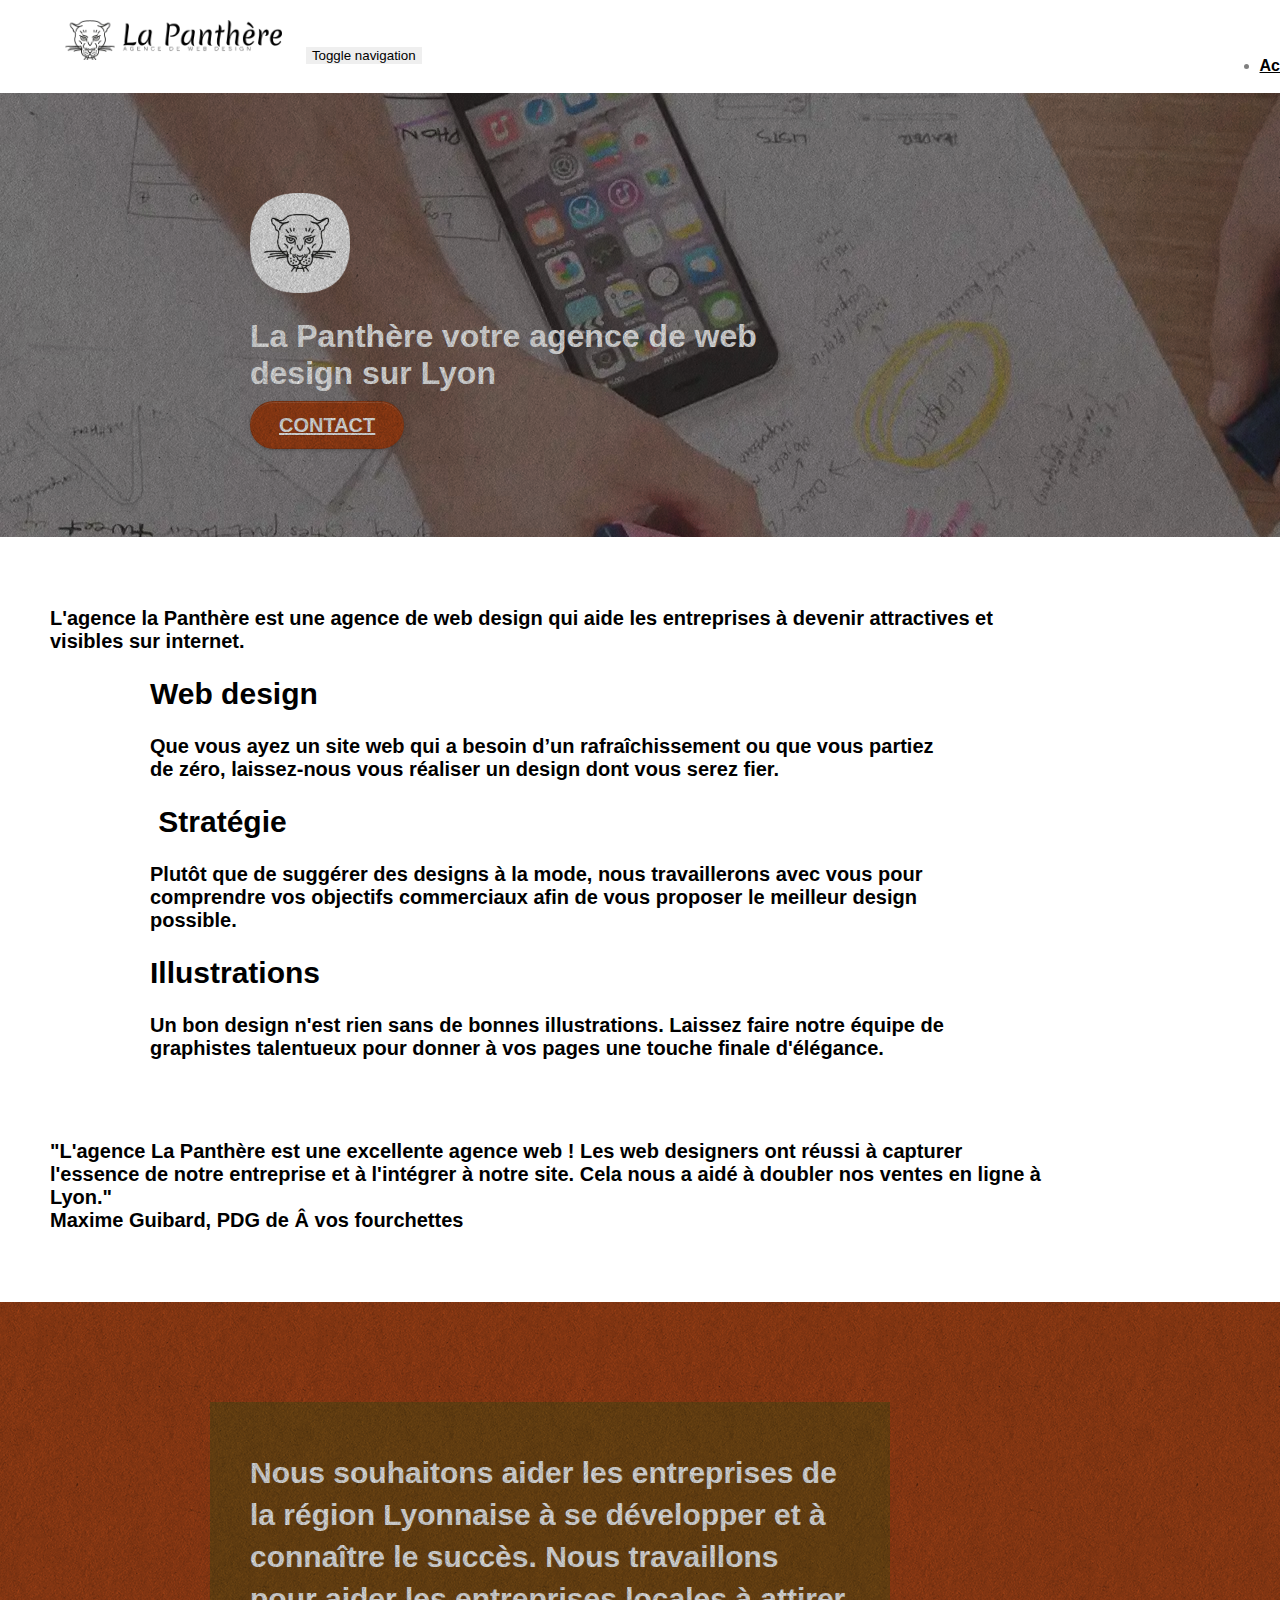
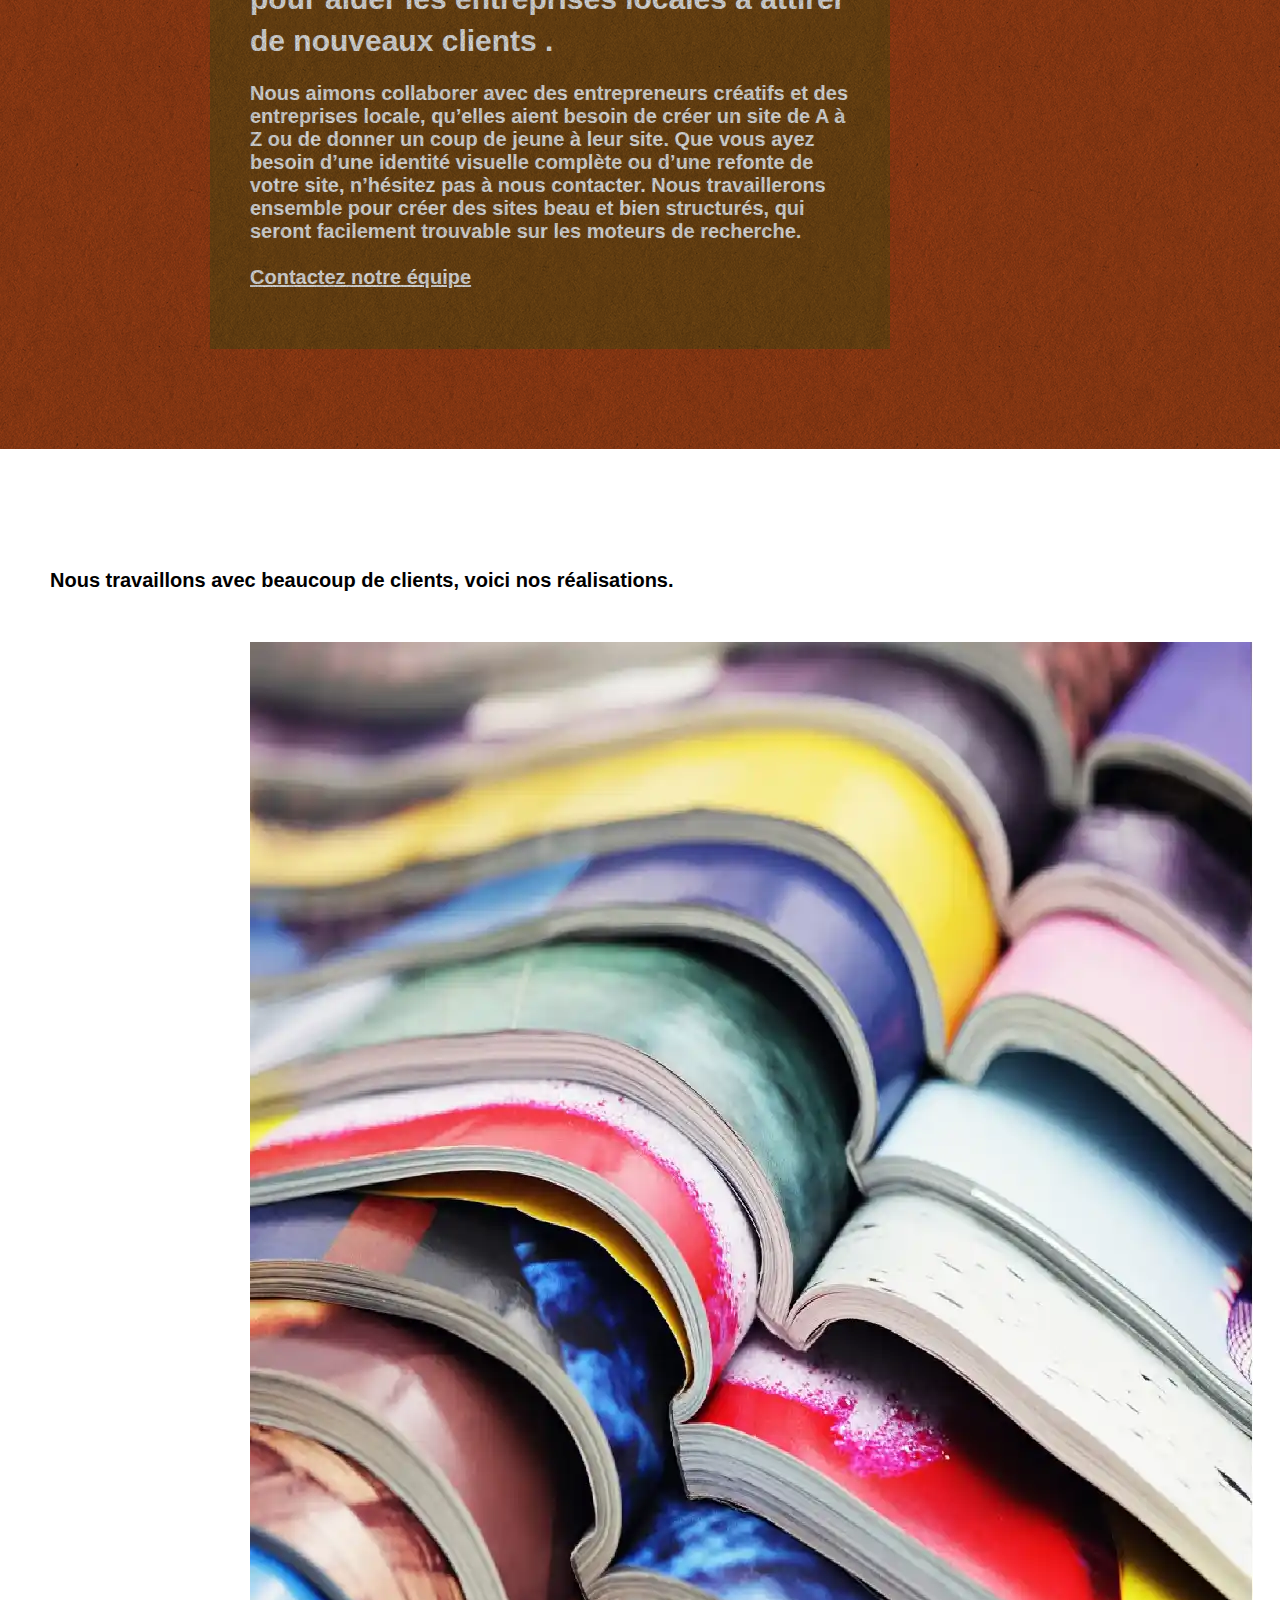
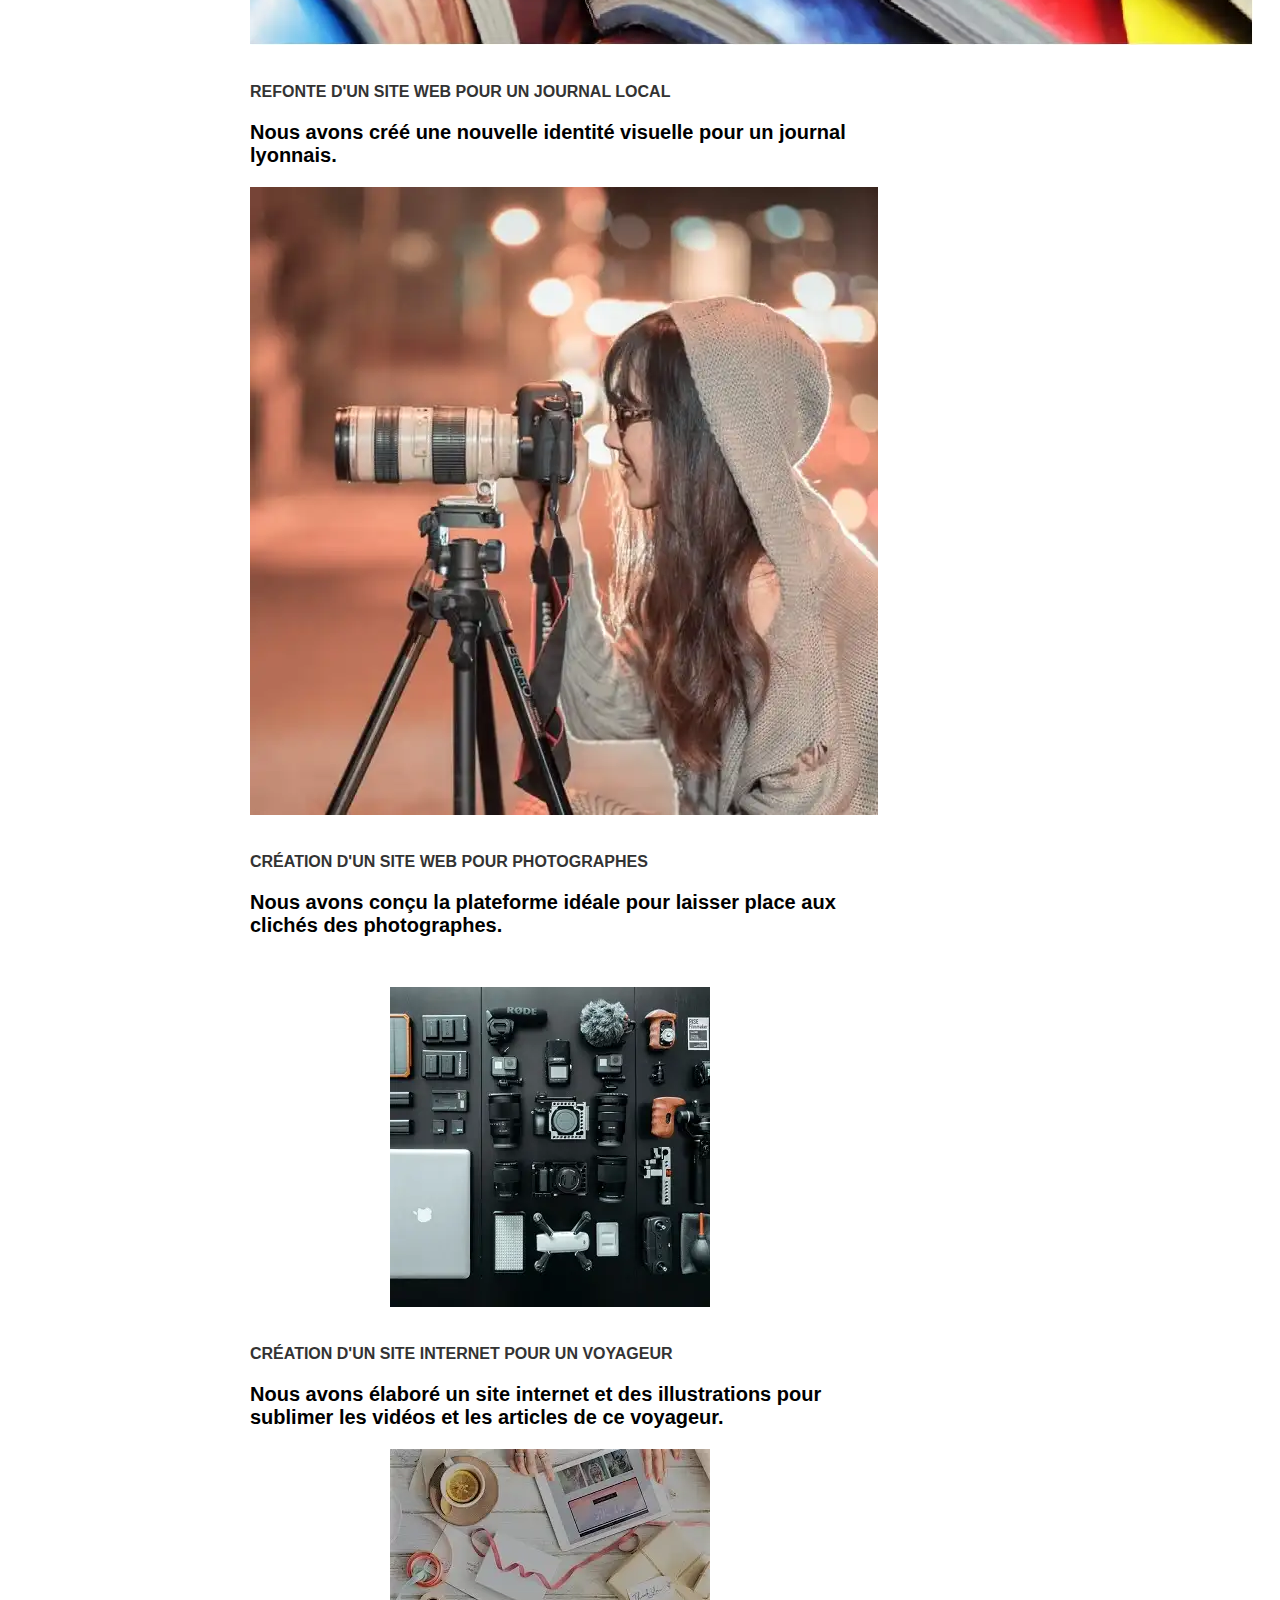
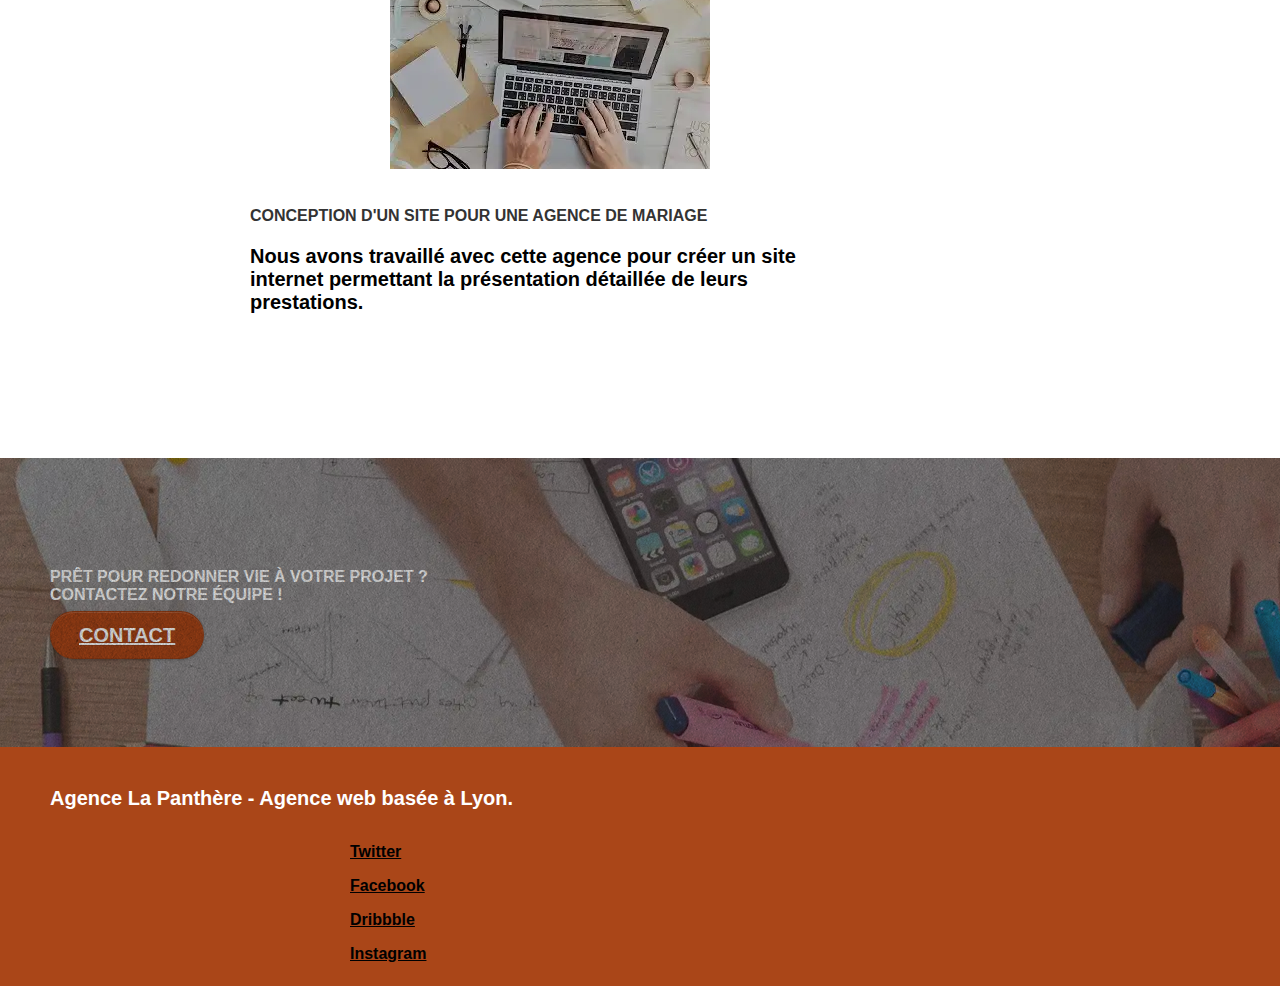
==== new/index.html @ 3be31c50 "modification elements pour optimiser le seo et l accessibilite" ====
<!doctype html>
<html lang="fr">
<head>
    <meta charset="utf-8">
    <meta name="keywords" content="seo, google, site web, site internet, agence design paris, agence design, agence design,agence design,agence design,agence design,agence design,agence design,agence design,agence design">
    <meta name="description" content="La Panthère, agence web design, optimisation seo, référencement, site de design">
    <meta name="viewport" content="width=device-width, initial-scale=1.0, viewport-fit=cover">
    <link rel="shortcut icon" type="image/png" href="favicon.jpg">
    
	<link rel="stylesheet" type="text/css" href="./css/bootstrap.css">
	<link rel="stylesheet" type="text/css" href="./style.css">
	<link rel="stylesheet" type="text/css" href="./css/font-awesome.css">
	<link rel="stylesheet" type="text/css" href="./css/et-line.css">
	
    
	<script src="./js/jquery-2.1.0.js" defer></script>
	<script src="./js/bootstrap.js" defer></script>
	<script src="./js/blocs.js" defer></script>
	<script src="./js/jquery.touchSwipe.js" defer></script>
	<script src="./js/gmaps.js" defer></script>

    <title>La Panthère - Agence de web design sur Lyon</title>

    
<!-- Analytics -->
 
<!-- Analytics END -->
    
</head>
<body>
<!-- Principal conteneur -->
<div class="page-container">
    
<!-- bloc-0 -->
<div class="bloc bgc-white l-bloc " id="bloc-0">
	<div class="container bloc-sm">

		<nav class="navbar row">
			<div class="navbar-header">
				<a class="navbar-brand" href="index.html"><img src="img/agence-la-panthere-monochrome-svg.webp" alt="paris web design logo agence web meilleure agence" height="40" /></a>
				<button id="nav-toggle" type="button" class="ui-navbar-toggle navbar-toggle" data-toggle="collapse" data-target=".navbar-1">
					<span class="sr-only">Toggle navigation</span><span class="icon-bar"></span><span class="icon-bar"></span><span class="icon-bar"></span>
				</button>
			</div>
			<div class="collapse navbar-collapse navbar-1 special-dropdown-nav">
				<ul class="site-navigation nav navbar-nav">
					<li>
						<a href="index.html">Accueil</a>
					</li>
					<li>
						<a href="page2.html">Contact</a>
					</li>
				</ul>
			</div>
		</nav>
	</div>
</div>
<!-- bloc-0 END -->

<!-- bloc-1-presentation -->
<div class="bloc bgc-dark-slate-blue bg-banniere d-bloc bg-t-edge bloc-bg-texture texture-paper b-parallax" id="bloc-1-hero">
	<div class="container bloc-lg">
		<div class="row tight-width-whitespace">
			<div class="col-sm-12">
				<img src="img/logo.webp" class="center-block image-resize-mode" width="100" alt="Agence La Panthère, agence web paris, création logo paris" />
				<h1 class="text-center hero-bloc-text tc-white ">
					La Panthère votre agence de web design sur Lyon 
				</h1>
				<div class="text-center">
					<a href="page2.html" class="btn btn-lg btn-clean btn-rd cta-hero btn-atomic-tangerine" id="cta-hero">Contact</a>
				</div>
			</div>
		</div>
	</div>
</div>
<!-- bloc-1-presentation END -->

<!-- bloc-2-services -->
<div class="bloc bgc-white l-bloc" id="bloc-2-services">
	<div class="container bloc-md">
		<div class="row">
			<div class="col-sm-12 text-center">
				<p>L'agence la Panthère est une agence de web design qui aide les entreprises à devenir attractives et visibles sur internet.</p>
			</div>
		</div>
		<div class="row voffset-lg med-width-whitespace">
			<div class="col-sm-4">
				<div class="text-center">
					<span class="et-icon-browser sm-shadow icon-dark-slate-blue icons icon-lg"></span>
				</div>
				<h2 class="mg-md text-center">
					Web design
				</h2>
				<p class="text-center ">
					Que vous ayez un site web qui a besoin d&rsquo;un rafraîchissement ou que vous partiez de zéro, laissez-nous vous réaliser un design dont vous serez fier.
				</p>
			</div>
			<div class="col-sm-4">
				<div class="text-center">
					<span class="et-icon-presentation sm-shadow icon-dark-slate-blue icons icon-lg"></span>
				</div>
				<h2 class="mg-md text-center">
					&nbsp;Stratégie
				</h2>
				<p class="text-center ">
					Plutôt que de suggérer des designs à la mode, nous travaillerons avec vous pour comprendre vos objectifs commerciaux afin de vous proposer le meilleur design possible.<br>
				</p>
			</div>
			<div class="col-sm-4">
				<div class="text-center">
					<span class="et-icon-edit sm-shadow icon-dark-slate-blue icons icon-lg"></span>
				</div>
				<h2 class="mg-md text-center">
					Illustrations
				</h2>
				<p class="text-center ">
					Un bon design n'est rien sans de bonnes illustrations. Laissez faire notre équipe de graphistes talentueux pour donner à vos pages une touche finale d'élégance.
				</p>
			</div>
		</div>
		<div class="row voffset-lg voffset">
			<div class="col-xs-12 col-md-8 col-md-offset-2 text-center">
				<p>"L'agence La Panthère est une excellente agence web ! Les web designers ont réussi à capturer l'essence de notre entreprise et à l'intégrer à notre site. Cela nous a aidé à doubler nos ventes en ligne à Lyon." <br>Maxime Guibard, PDG de Â vos fourchettes</p>
				

			</div>
		</div>
	</div>
</div>
<!-- bloc-2-services END -->

<!-- bloc-3-what-i-do -->
<div class="bloc tc-white bgc-atomic-tangerine bg-presentation d-bloc bloc-bg-texture texture-paper b-parallax" id="bloc-3-what-i-do">
	<div class="container bloc-lg">
		<div class="row tight-width-whitespace black-background">
			<div class="col-sm-12">
				<h2 class="mg-md text-center tc-white">
					Nous souhaitons aider les entreprises de la région Lyonnaise à se développer et à connaître le succès. Nous travaillons pour aider les entreprises locales à attirer de nouveaux clients .<br>
				</h2>
				<p class="text-center white">
					Nous aimons collaborer avec des entrepreneurs créatifs et des entreprises locale, qu’elles aient besoin de créer un site de A à Z ou de donner un coup de jeune à leur site. Que vous ayez besoin d’une identité visuelle complète ou d’une refonte de votre site, n’hésitez pas à nous contacter. Nous travaillerons ensemble pour créer des sites beau et bien structurés, qui seront facilement trouvable sur les moteurs de recherche. <br><br><a class="ltc-white bold-link" href="page2.html">Contactez notre équipe</a><br>
				</p>
			</div>
		</div>
	</div>
</div>
<!-- bloc-3-what-i-do END -->

<!-- bloc-4-portfolio -->
<div class="bloc bgc-white bg-lines-h2-bg bg-repeat l-bloc" id="bloc-4-portfolio">
	<div class="container bloc-lg">
		<div class="row">
			<div class="col-sm-12 text-center">
			<p>Nous travaillons avec beaucoup de clients, voici nos réalisations.</p>
			</div>
		</div>
		<div class="row tight-width-whitespace portfolio-row">
			<div class="col-sm-6">
				<a href="#" data-lightbox="img/1.webp" data-gallery-id="gallery-1" data-caption="Refonte d'un site web pour un journal local" data-frame="snapshot-lb"><img src="img/1.webp" alt="paris web design logo agence web meilleure agence et refonte site web journal" class="img-responsive portfolio-thumb" /></a>
				<h3 class="mg-md text-center">
					Refonte d'un site web pour un journal local
				</h3>
				<p class="text-center">
					Nous avons créé une nouvelle identité visuelle pour un journal lyonnais.
				</p>
			</div>
			<div class="col-sm-6">
				<a href="#" data-lightbox="img/2.webp" data-gallery-id="gallery-1" data-caption="Création d'un site web pour photographes" data-frame="snapshot-lb"><img src="img/2.webp" class="img-responsive portfolio-thumb" alt="paris web design logo agence web meilleure agence, Création d'un site web pour photographes" /></a>
				<h3 class="mg-md text-center">
					Création d'un site web pour photographes
				</h3>
				<p class="text-center">
					Nous avons conçu la plateforme idéale pour laisser place aux clichés des photographes.
				</p>
			</div>
		</div>
		<div class="row tight-width-whitespace portfolio-row">
			<div class="col-sm-6">
				<a href="#" data-lightbox="img/3.webp" data-gallery-id="gallery-1" data-caption="Création d'un site internet pour un voyageur" data-frame="snapshot-lb"><img src="img/3.webp" class="img-responsive portfolio-thumb" alt="paris web design logo agence web meilleure agence, Création d'un site web pour voyageur"/></a>
				<h3 class="mg-md text-center">
					Création d'un site internet pour un voyageur
				</h3>
				<p class="text-center">
					Nous avons élaboré un site internet et des illustrations pour sublimer les vidéos et les articles de ce voyageur.
				</p>
			</div>
			<div class="col-sm-6">
				<a href="#" data-lightbox="img/4.webp" data-gallery-id="gallery-1" data-caption="Conception d'un site pour une agence de mariage" data-frame="snapshot-lb"><img src="img/4.webp" class="img-responsive portfolio-thumb" alt="paris web design logo agence web meilleure agence, Création d'un site web pour agence de mariage" /></a>
				<h3 class="mg-md text-center">
					Conception d'un site pour une agence de mariage
				</h3>
				<p class="text-center">
					Nous avons travaillé avec cette agence pour créer un site internet permettant la présentation détaillée de leurs prestations.
				</p>
			</div>
		</div>
	</div>
</div>
<!-- bloc-4-portfolio END -->

<!-- bloc-5-cta -->
<div class="bloc bgc-dark-slate-blue bg-banniere d-bloc bloc-bg-texture texture-paper" id="bloc-5-cta">
	<div class="container bloc-lg">
		<div class="row">
			<h3 class="mg-md text-center tc-white">
				Prêt pour redonner vie à votre projet ?<br>Contactez notre équipe !
			</h3>
			<div class="col-sm-12 text-center">
				<a href="page2.html" class="btn btn-atomic-tangerine btn-clean btn-rd btn-lg cta-hero">Contact</a>
			</div>
		</div>
	</div>
</div>
<!-- bloc-5-cta END -->

<!-- Footer - bloc-8 -->
<footer>
<div class="bloc bgc-atomic-tangerine d-bloc" id="bloc-8">
	<div class="container bloc-sm">
		<div class="row">
			<div class="col-sm-12">
				<p class="text-center white">
					Agence La Panthère - Agence web basée à Lyon.<br>
				</p>
				<div class="row row-no-gutters social">
					<div class="col-sm-3">
						<div class="text-center">
							<a class="social" href="#">Twitter<span class="fa fa-twitter icon-md"></span></a>
						</div>
					</div>
					<div class="col-sm-3">
						<div class="text-center">
							<a class="social" href="#">Facebook<span class="fa fa-facebook icon-md"></span></a>
						</div>
					</div>
					<div class="col-sm-3">
						<div class="text-center">
							<a class="social" href="#">Dribbble<span class="fa fa-dribbble icon-md"></span></a>
						</div>
					</div>
					<div class="col-sm-3">
						<div class="text-center">
							<a class="social" href="#">Instagram<span class="fa fa-instagram icon-md"></span></a>
						</div>
					</div>
				</div>
				
			</div>
		</div>
	</div>
</div>
</footer>
<!-- Footer - bloc-8 END -->

</div>
<!-- Principal conteneur END -->
    

</body>
</html>
---- new/style.css ----
body {
    margin: 0;
    padding: 0;
    background: #FFF;
    overflow-x: hidden;
    -webkit-font-smoothing: antialiased;
    -moz-osx-font-smoothing: grayscale;
}

a,
button {
    transition: all .3s ease-in-out;
    outline: none!important;
}

a:hover {
    text-decoration: none;
    cursor: pointer;
}

#page-loading-blocs-notifaction {
    position: fixed;
    top: 0;
    bottom: 0;
    width: 100%;
    z-index: 100000;
    background: #FFFFFF url("img/pageload-spinner.gif") no-repeat center center;
}

.bloc {
    width: 100%;
    clear: both;
    background: 50% 50% no-repeat;
    padding: 0 50px;
    -webkit-background-size: cover;
    -moz-background-size: cover;
    -o-background-size: cover;
    background-size: cover;
    position: relative;
}

.bloc .container {
    padding-left: 0;
    padding-right: 0;
}

.bloc-lg {
    padding: 100px 50px;
}

.bloc-md {
    padding: 50px;
}

.bloc-sm {
    padding: 20px 50px;
}

.bg-center,
.bg-l-edge,
.bg-r-edge,
.bg-t-edge,
.bg-b-edge,
.bg-tl-edge,
.bg-bl-edge,
.bg-tr-edge,
.bg-br-edge,
.bg-repeat {
    -webkit-background-size: auto!important;
    -moz-background-size: auto!important;
    -o-background-size: auto!important;
    background-size: auto!important;
}

.bg-repeat {
    background: repeat;
}

.bg-t-edge {
    background: top no-repeat;
}

.bloc-bg-texture::before {
    content: "";
    background-size: 2px 2px;
    position: absolute;
    top: 0;
    bottom: 0;
    left: 0;
    right: 0;
}

.texture-paper::before {
    background: url("img/texture-paper.webp");
    background-size: 280px 280px;
}

.b-parallax {
    background-attachment: fixed;
}

.d-bloc {
    color: rgba(255, 255, 255, .7);
}

.d-bloc button:hover {
    color: rgba(255, 255, 255, .9);
}

.d-bloc .icon-round,
.d-bloc .icon-square,
.d-bloc .icon-rounded,
.d-bloc .icon-semi-rounded-a,
.d-bloc .icon-semi-rounded-b {
    border-color: rgba(255, 255, 255, .9);
}

.d-bloc .divider-h span {
    border-color: rgba(255, 255, 255, .2);
}

.d-bloc .a-btn,
.d-bloc .navbar a,
.d-bloc .navbar-brand,
.d-bloc a .icon-sm,
.d-bloc a .icon-md,
.d-bloc a .icon-lg,
.d-bloc a .icon-xl,
.d-bloc h1 a,
.d-bloc h2 a,
.d-bloc h3 a,
.d-bloc h4 a,
.d-bloc h5 a,
.d-bloc h6 a,
.d-bloc p a {
    color: rgba(255, 255, 255, .6);
}

.d-bloc .a-btn:hover,
.d-bloc .navbar a:hover,
.d-bloc .navbar-brand:hover,
.d-bloc a:hover .icon-sm,
.d-bloc a:hover .icon-md,
.d-bloc a:hover .icon-lg,
.d-bloc a:hover .icon-xl,
.d-bloc h1 a:hover,
.d-bloc h2 a:hover,
.d-bloc h3 a:hover,
.d-bloc h4 a:hover,
.d-bloc h5 a:hover,
.d-bloc h6 a:hover,
.d-bloc p a:hover {
    color: rgba(255, 255, 255, 1);
}

.d-bloc .navbar-toggle .icon-bar {
    background: rgba(255, 255, 255, 1);
}

.d-bloc .btn-wire,
.d-bloc .btn-wire:hover {
    color: rgba(255, 255, 255, 1);
    border-color: rgba(255, 255, 255, 1);
}

.d-bloc .panel {
    color: rgba(0, 0, 0, .5);
}

.d-bloc .panel button:hover {
    color: rgba(0, 0, 0, .7);
}

.d-bloc .panel icon {
    border-color: rgba(0, 0, 0, .7);
}

.d-bloc .panel .divider-h span {
    border-color: rgba(0, 0, 0, .1);
}

.d-bloc .panel .a-btn {
    color: rgba(0, 0, 0, .6);
}

.d-bloc .panel .a-btn:hover {
    color: rgba(0, 0, 0, 1);
}

.d-bloc .panel .btn-wire,
.d-bloc .panel .btn-wire:hover {
    color: rgba(0, 0, 0, .7);
    border-color: rgba(0, 0, 0, .3);
}

.d-bloc .panel,
.l-bloc {
    color: rgba(0, 0, 0, .5);
}

.d-bloc .panel button:hover,
.l-bloc button:hover {
    color: rgba(0, 0, 0, .7);
}

.l-bloc .icon-round,
.l-bloc .icon-square,
.l-bloc .icon-rounded,
.l-bloc .icon-semi-rounded-a,
.l-bloc .icon-semi-rounded-b {
    border-color: rgba(0, 0, 0, .7);
}

.d-bloc .panel .divider-h span,
.l-bloc .divider-h span {
    border-color: rgba(0, 0, 0, .1);
}

.d-bloc .panel .a-btn,
.l-bloc .a-btn,
.l-bloc .navbar a,
.l-bloc .navbar-brand,
.l-bloc a .icon-sm,
.l-bloc a .icon-md,
.l-bloc a .icon-lg,
.l-bloc a .icon-xl,
.l-bloc h1 a,
.l-bloc h2 a,
.l-bloc h3 a,
.l-bloc h4 a,
.l-bloc h5 a,
.l-bloc h6 a,
.l-bloc p a {
    color: rgba(0, 0, 0, .6);
}

.d-bloc .panel .a-btn:hover,
.l-bloc .a-btn:hover,
.l-bloc .navbar a:hover,
.l-bloc .navbar-brand:hover,
.l-bloc a:hover .icon-sm,
.l-bloc a:hover .icon-md,
.l-bloc a:hover .icon-lg,
.l-bloc a:hover .icon-xl,
.l-bloc h1 a:hover,
.l-bloc h2 a:hover,
.l-bloc h3 a:hover,
.l-bloc h4 a:hover,
.l-bloc h5 a:hover,
.l-bloc h6 a:hover,
.l-bloc p a:hover {
    color: rgba(0, 0, 0, 1);
}

.l-bloc .navbar-toggle .icon-bar {
    color: rgba(0, 0, 0, .6);
}

.d-bloc .panel .btn-wire,
.d-bloc .panel .btn-wire:hover,
.l-bloc .btn-wire,
.l-bloc .btn-wire:hover {
    color: rgba(0, 0, 0, .7);
    border-color: rgba(0, 0, 0, .3);
}

.voffset {
    margin-top: 30px;
}

.voffset-lg {
    margin-top: 80px;
}

.row-no-gutters {
    margin-right: 0;
    margin-left: 0;
}

.row.row-no-gutters > [class^="col-"],
.row.row-no-gutters > [class*=" col-"] {
    padding-right: 0;
    padding-left: 0;
}

#bloc-1-hero h1 {
    font-size: 32px;
}

.navbar {
    margin-bottom: 0;
    z-index: 1;
}

.navbar-brand {
    height: auto;
    padding: 3px 15px;
    font-size: 25px;
    font-weight: normal;
    font-weight: 600;
    line-height: 44px;
}

.navbar-brand img {
    max-height: 200px;
    margin: 0 5px 0 0;
    display: inline;
}

.navbar-brand img[src$=svg] {
    min-width: 100px;
}

.nav-center .navbar-brand img {
    margin: 0;
}

.navbar .nav {
    padding-top: 2px;
    margin-right: -16px;
    float: right;
    z-index: 1;
}

.nav > li {
    float: left;
    margin-top: 4px;
    font-size: 16px;
}

.navbar-nav .open .dropdown-menu > li > a {
    text-align: inherit;
}

.nav > li a:hover,
.nav > li a:focus {
    background: transparent;
}

.navbar-toggle {
    margin: 10px 10px 0 0;
    border: 0px;
}

.navbar-toggle:hover {
    background: transparent!important;
}

.navbar-toggle .icon-bar {
    background-color: rgba(0, 0, 0, .5);
    width: 26px;
}

.nav-invert .navbar .nav {
    float: left;
}

.nav-invert .navbar-header,
.nav-invert .navbar-brand {
    float: right;
    position: relative;
    z-index: 2;
}

@media (min-width: 768px) {
    .site-navigation {
        position: absolute;
        top: 50%;
        right: 20px;
        transform: translate(0, -50%);
        -webkit-transform: translateY(-50%);
    }
    .nav > li .dropdown-menu a,
    .nav > li .dropdown-menu a:hover {
        color: #484848;
    }
    .nav-invert .site-navigation {
        left: 0;
        right: 0;
    }
    .nav-center {
        text-align: center;
    }
    .nav-center .navbar-header {
        width: 100%;
    }
    .nav-center .navbar-header,
    .nav-center .navbar-brand,
    .nav-center .nav > li {
        float: none;
        display: inline-block;
    }
    .nav-center .site-navigation {
        position: relative;
        width: 100%;
        right: 0;
        margin-right: 0px;
        margin-top: 20px;
    }
    .nav-center.mini-nav .navbar-toggle {
        float: none;
        margin: 10px auto 0;
    }
}

.nav > li > .dropdown a {
    background: none!important;
    display: block;
    padding: 14px 15px;
}

nav .caret {
    margin: 0 5px;
}

.dropdown-menu .dropdown-menu {
    top: -8px;
    left: 100%;
}

.dropdown-menu .dropmenu-flow-right {
    top: 100%;
    left: 0;
    margin-left: -1px;
    border-top-left-radius: 0;
    border-top-right-radius: 0;
}

.dropdown-menu .dropdown span {
    border: 4px solid black;
    border-top-color: transparent;
    border-right-color: transparent;
    border-bottom-color: transparent;
    margin: 6px -5px 0 0!important;
    float: right;
}

.mg-md {
    margin-top: 10px;
    margin-bottom: 20px;
}

.mg-lg {
    margin-top: 10px;
    margin-bottom: 40px;
}

.btn {
    margin: 0 5px 5px 0;
}

.btn.pull-right {
    margin: 0 0 5px 5px;
}

.btn-d,
.btn-d:hover,
.btn-d:focus {
    color: #FFF;
    background: rgba(0, 0, 0, .3);
}

button {
    outline: none!important;
}

.btn-rd {
    border-radius: 40px;
}

.btn-clean {
    border: 1px solid rgba(0, 0, 0, .08);
    border-bottom-color: rgba(0, 0, 0, .1);
    text-shadow: 0 1px 0 rgba(0, 0, 1, .1);
    box-shadow: 0 1px 3px rgba(0, 0, 1, .25), inset 0 1px 0 0 rgba(255, 255, 255, .15);
}

.icon-md {
    font-size: 30px!important;
}

.icon-lg {
    font-size: 60px!important;
}

.sm-shadow {
    text-shadow: 0 1px 2px rgba(0, 0, 0, .3);
}

.panel-sq,
.panel-sq .panel-heading,
.panel-sq .panel-footer {
    border-radius: 0;
}

.panel-rd {
    border-radius: 30px;
}

.panel-rd .panel-heading {
    border-radius: 29px 29px 0 0;
}

.panel-rd .panel-footer {
    border-radius: 0 0 29px 29px;
}

.form-control {
    border-color: rgba(0, 0, 0, .1);
    box-shadow: none;
}

.scrollToTop {
    width: 40px;
    height: 40px;
    position: fixed;
    bottom: 20px;
    right: 20px;
    opacity: 0;
    z-index: 500;
    transition: all .3s ease-in-out;
}

.scrollToTop span {
    margin-top: 6px;
}

.showScrollTop {
    font-size: 17px;
    opacity: 1;
}

a[data-lightbox] {
    position: relative;
    display: block;
    text-align: center;
}

a[data-lightbox]:hover::before {
    content: "+";
    font-family: "HelveticaNeue-Light", "Helvetica Neue Light", "Helvetica Neue", Helvetica, Arial;
    font-size: 32px;
    width: 50px;
    height: 50px;
    margin-left: -25px;
    border-radius: 50%;
    background: rgba(0, 0, 0, .6);
    color: #FFF;
    font-weight: 100;
    z-index: 1;
    position: absolute;
    top: 50%;
    transform: translateY(-50%);
    -webkit-transform: translateY(-50%);
}

a[data-lightbox]:hover img {
    opacity: 0.6;
    -webkit-animation-fill-mode: none;
    animation-fill-mode: none;
}

#lightbox-modal {
    display: flex;
    align-items: center;
}

#lightbox-modal .modal-dialog {
    width: 90%;
    max-width: 900px;
    margin: 0 auto 0;
}

#lightbox-modal .modal-dialog img {
    max-height: 90vh;
    margin: 0 auto;
}

.lightbox-caption {
    padding: 20px;
    color: #FFF;
    background: rgba(0, 0, 0, .5);
    position: absolute;
    left: 15px;
    right: 15px;
    bottom: 5px;
}

.close-lightbox {
    color: #FFF;
    font-size: 30px;
    position: absolute;
    top: 20px;
    right: 20px;
    z-index: 20;
    background: rgba(0, 0, 0, .5);
    border: none;
    line-height: 30px;
    padding: 0 9px 5px;
    opacity: 0.3;
}

.close-lightbox:hover,
.next-lightbox:hover,
.prev-lightbox:hover {
    opacity: 1.0;
    color: #FFF;
}

.next-lightbox,
.prev-lightbox {
    font-size: 20px;
    color: rgba(255, 255, 255, .9);
    background: rgba(0, 0, 0, .5);
    transition: all .2s ease-in-out;
    position: absolute;
    top: 45%;
    z-index: 1;
    opacity: 0.4;
}

.next-lightbox {
    padding: 6px 8px 1px 13px;
    right: 25px;
}

.prev-lightbox {
    padding: 6px 13px 1px 10px;
    left: 25px;
}

.snapshot-lb .modal-body {
    padding-bottom: 45px;
}

.snapshot-lb .lightbox-caption {
    padding: 0;
    color: rgba(0, 0, 0, .5);
    background: none;
}

h1,
h2,
h3,
h4,
h5,
h6,
p,
label,
.btn,
a {
    font-family: "helvetica", sans-serif;
    font-weight: bold;
    color: black!important;
}

.container {
    max-width: 1000px;
}

.hero-bloc-text {
    font-size: 38px;
}

.hero-bloc-text-sub {
    font-size: 36px;
}

.statement-bloc-text {
    line-height: 26px;
    font-style: italic;
    font-size: 20px;
    text-align: center;
    font-weight: lighter;
    max-width: 520px;
    margin: auto auto auto auto;
}

p {
    font-size: 20px;
    font-weight: 900;
}

.tight-width-whitespace {
    max-width: 600px;
    margin: auto auto auto auto;
}

.h1 {
    font-size: 20px;
    font-family: "Open Sans";
}

.cta-hero {
    margin-top: 22px;
    color: #FFFFFF!important;
    text-transform: uppercase;
    padding: 12px 28px 12px 28px;
    font-size: 20px;
    font-weight: 700;
}

.social {
    max-width: 400px;
    margin: auto auto auto auto;
}

h2 {
    font-size: 30px;
    font-weight: 900;
    line-height: 1.4em;
}

h3 {
    font-size: 16px;
    text-transform: uppercase;
    font-weight: 700;
    color: #333333!important;
}

.med-width-whitespace {
    max-width: 800px;
    margin: auto auto auto auto;
    box-shadow: 0px 0px 0px #000000;
}

h1 {
    color: #333333!important;
}

h4 {
    color: #333333!important;
}

.icons {
    margin-bottom: 14px;
    margin-top: 24px;
}

.white {
    color: #FFFFFF!important;
    font-weight: 900;
}

.portfolio-thumb {
    margin-bottom: 24px;
}

.portfolio-row {
    margin-bottom: 44px;
    margin-top: 50px;
}

.avatar {
    box-shadow: 0px 4px 9px rgba(0, 0, 0, 0.3);
}

.black-background {
    background-color: rgba(107, 83, 21, 0.7);
    padding: 40px 40px 40px 40px;
}

.bold-link {
    font-weight: 900;
    text-decoration: underline!important;
}

.bgc-white {
    background-color: #FFFFFF;
}

.bgc-dark-slate-blue {
    background-color: #364577;
}

.bgc-atomic-tangerine {
    background-color: #aa4618;
}

.tc-white {
    color: #FFFFFF!important;
}

.btn-atomic-tangerine {
    background: #aa4618;
    color: #FFFFFF!important;
}

.btn-atomic-tangerine:hover {
    background: #c27956!important;
    color: #FFFFFF!important;
}

.ltc-white {
    color: #FFFFFF!important;
}

.ltc-white:hover {
    color: #cccccc!important;
}

.ltc-atomic-tangerine {
    color: #FFFFFF!important;
}

.ltc-atomic-tangerine:hover {
    color: #c27956!important;
}

.icon-dark-slate-blue {
    color: #364577!important;
    border-color: #364577!important;
}

.bg-dots-bg {
    background-image: url("img/dots-bg.png");
}

.bg-lines-h2-bg {
    background-image: url("img/lines-h2-bg.png");
}

.bg-banniere {
    background-image: url("img/agence-la-panthere\ \(1\).webp");
}

.bg-presentation {
    background-image: url("img/image-de-presentation\ \(1\).webp");
}

@media (max-width: 1024px) {
    .bloc {
        padding-left: 20px;
        padding-right: 20px;
    }
    .bloc.full-width-bloc,
    .bloc-tile-2.full-width-bloc .container,
    .bloc-tile-3.full-width-bloc .container,
    .bloc-tile-4.full-width-bloc .container {
        padding-left: 0;
        padding-right: 0;
    }
}

@media (max-width: 992px) and (min-width: 768px) {
    .navbar .nav {
        max-width: 80%
    }
    .nav-center.navbar .nav {
        max-width: 100%
    }
}

@media only screen and (min-device-width: 768px) and (max-device-width: 1024px) and (orientation: landscape) {
    .b-parallax {
        background-attachment: scroll;
    }
}

@media only screen and (min-device-width: 1024px) and (max-device-width: 1366px) and (-webkit-min-device-pixel-ratio: 1.5) {
    .b-parallax {
        background-attachment: scroll;
    }
}

@media (max-width: 991px) {
    .container {
        width: 100%;
    }
    .b-parallax {
        background-attachment: scroll;
    }
    .page-container,
    #hero-bloc {
        overflow-x: hidden;
        position: relative;
    }
    .bloc {
        padding-left: constant(safe-area-inset-left);
        padding-right: constant(safe-area-inset-right);
    }
    .bloc-group,
    .bloc-group .bloc {
        display: block;
        width: 100%;
    }
    .bloc-fill-screen .fill-bloc-top-edge,
    .bloc-fill-screen .fill-bloc-bottom-edge {
        padding: 0 20px;
        padding-left: constant(safe-area-inset-left);
        padding-right: constant(safe-area-inset-right);
    }
}

@media (max-width: 767px) {
    .page-container {
        overflow-x: hidden;
        position: relative;
    }
    h1,
    h2,
    h3,
    h4,
    h5,
    h6,
    p,
    #disqus_thread {
        font-size: 16px;
        padding-left: 10px!important;
        padding-right: 10px!important;
    }
    .b-parallax {
        background-attachment: scroll;
    }
    .navbar .nav {
        padding-top: 0;
        border-top: 1px solid rgba(0, 0, 0, .2);
        float: none!important;
    }
    .navbar.row {
        margin-left: 0;
        margin-right: 0;
    }
    .site-navigation {
        position: inherit;
        transform: none;
        -webkit-transform: none;
        -ms-transform: none;
    }
    .nav > li {
        margin-top: 0;
        border-bottom: 1px solid rgba(0, 0, 0, .1);
        background: rgba(0, 0, 0, .05);
        text-align: left;
        padding-left: 15px;
        width: 100%;
    }
    .nav > li:hover {
        background: rgba(0, 0, 0, .08);
    }
    .dropdown .dropdown a .caret {
        float: none;
        margin: 5px 0 0 10px!important;
        border: 4px solid black;
        border-bottom-color: transparent;
        border-right-color: transparent;
        border-left-color: transparent;
    }
    #hero-bloc .navbar .nav {
        background: rgba(0, 0, 0, .8);
    }
    #hero-bloc .navbar .nav a {
        color: rgba(255, 255, 255, .6);
    }
    .hero {
        padding: 50px 0;
    }
    .hero-nav {
        left: -1px;
        right: -1px;
    }
    .navbar-collapse {
        padding: 0;
        overflow-x: hidden;
        -webkit-box-shadow: none;
        box-shadow: none;
    }
    .navbar-brand img {
        max-height: 40px;
        width: auto;
    }
    .nav-invert .navbar-header {
        float: none;
        width: 100%;
    }
    .nav-invert .navbar-toggle {
        float: left;
        margin-left: 10px;
    }
    .bloc {
        padding-left: 0;
        padding-right: 0;
    }
    .bloc-xxl,
    .bloc-xl,
    .bloc-lg {
        padding: 40px 0;
    }
    .bloc-sm,
    .bloc-md {
        padding-left: 0;
        padding-right: 0;
    }
    .bloc-tile-2 .container,
    .bloc-tile-3 .container,
    .bloc-tile-4 .container,
    .bloc-fill-screen .fill-bloc-top-edge,
    .bloc-fill-screen .fill-bloc-bottom-edge {
        padding-left: 0;
        padding-right: 0;
    }
    .a-block {
        padding: 0 10px;
    }
    .btn-dwn {
        display: none;
    }
    .voffset {
        margin-top: 5px;
    }
    .voffset-md {
        margin-top: 20px;
    }
    .voffset-lg {
        margin-top: 30px;
    }
    form {
        padding: 5px;
    }
    .close-lightbox {
        display: inline-block;
    }
    .blocsapp-device-iphone5 {
        background-size: 216px 425px;
        padding-top: 60px;
        width: 216px;
        height: 425px;
    }
    .blocsapp-device-iphone5 img {
        width: 180px;
        height: 320px;
    }
}

@media (max-width: 400px) {
    .bloc {
        font-size: 16px;
        padding-left: 0;
        padding-right: 0;
    }
}

@media (max-width: 767px) {
    .bloc-mob-center-text {
        font-size: 16px;
        text-align: center;
    }
}
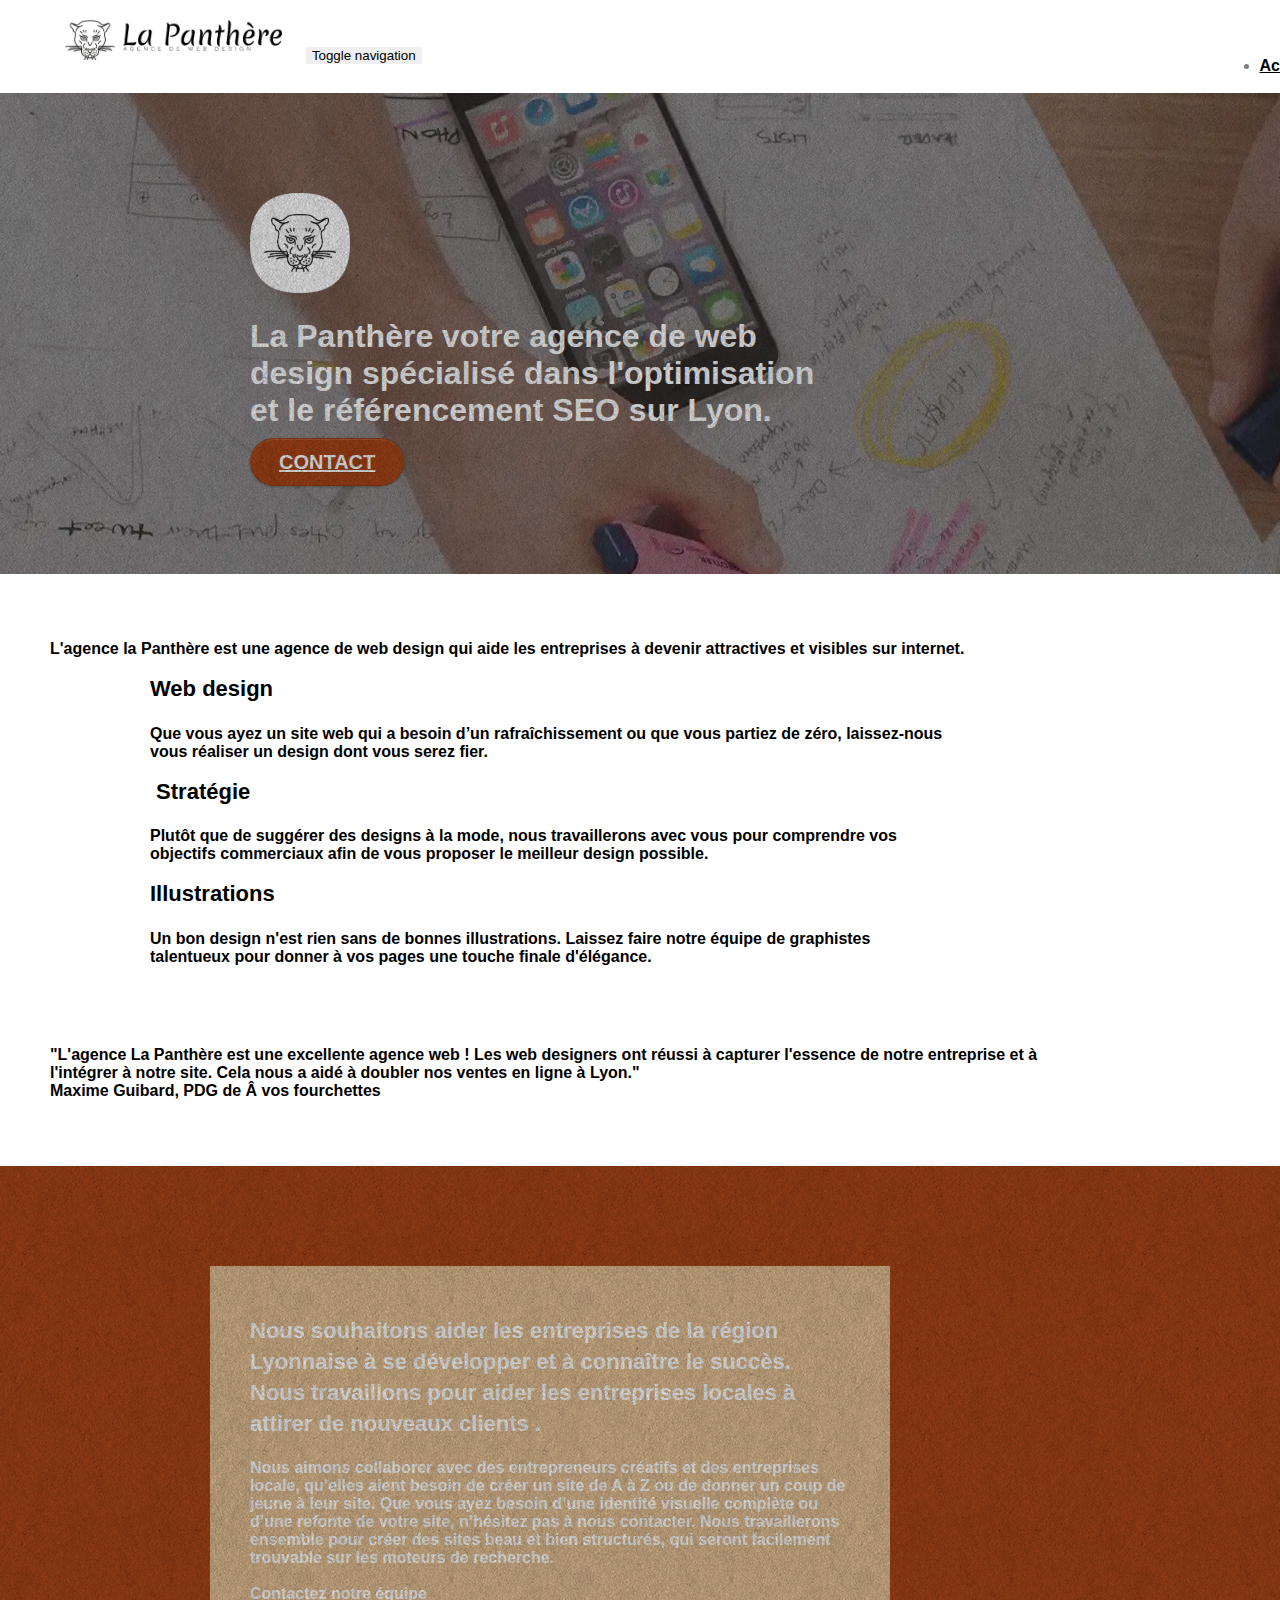
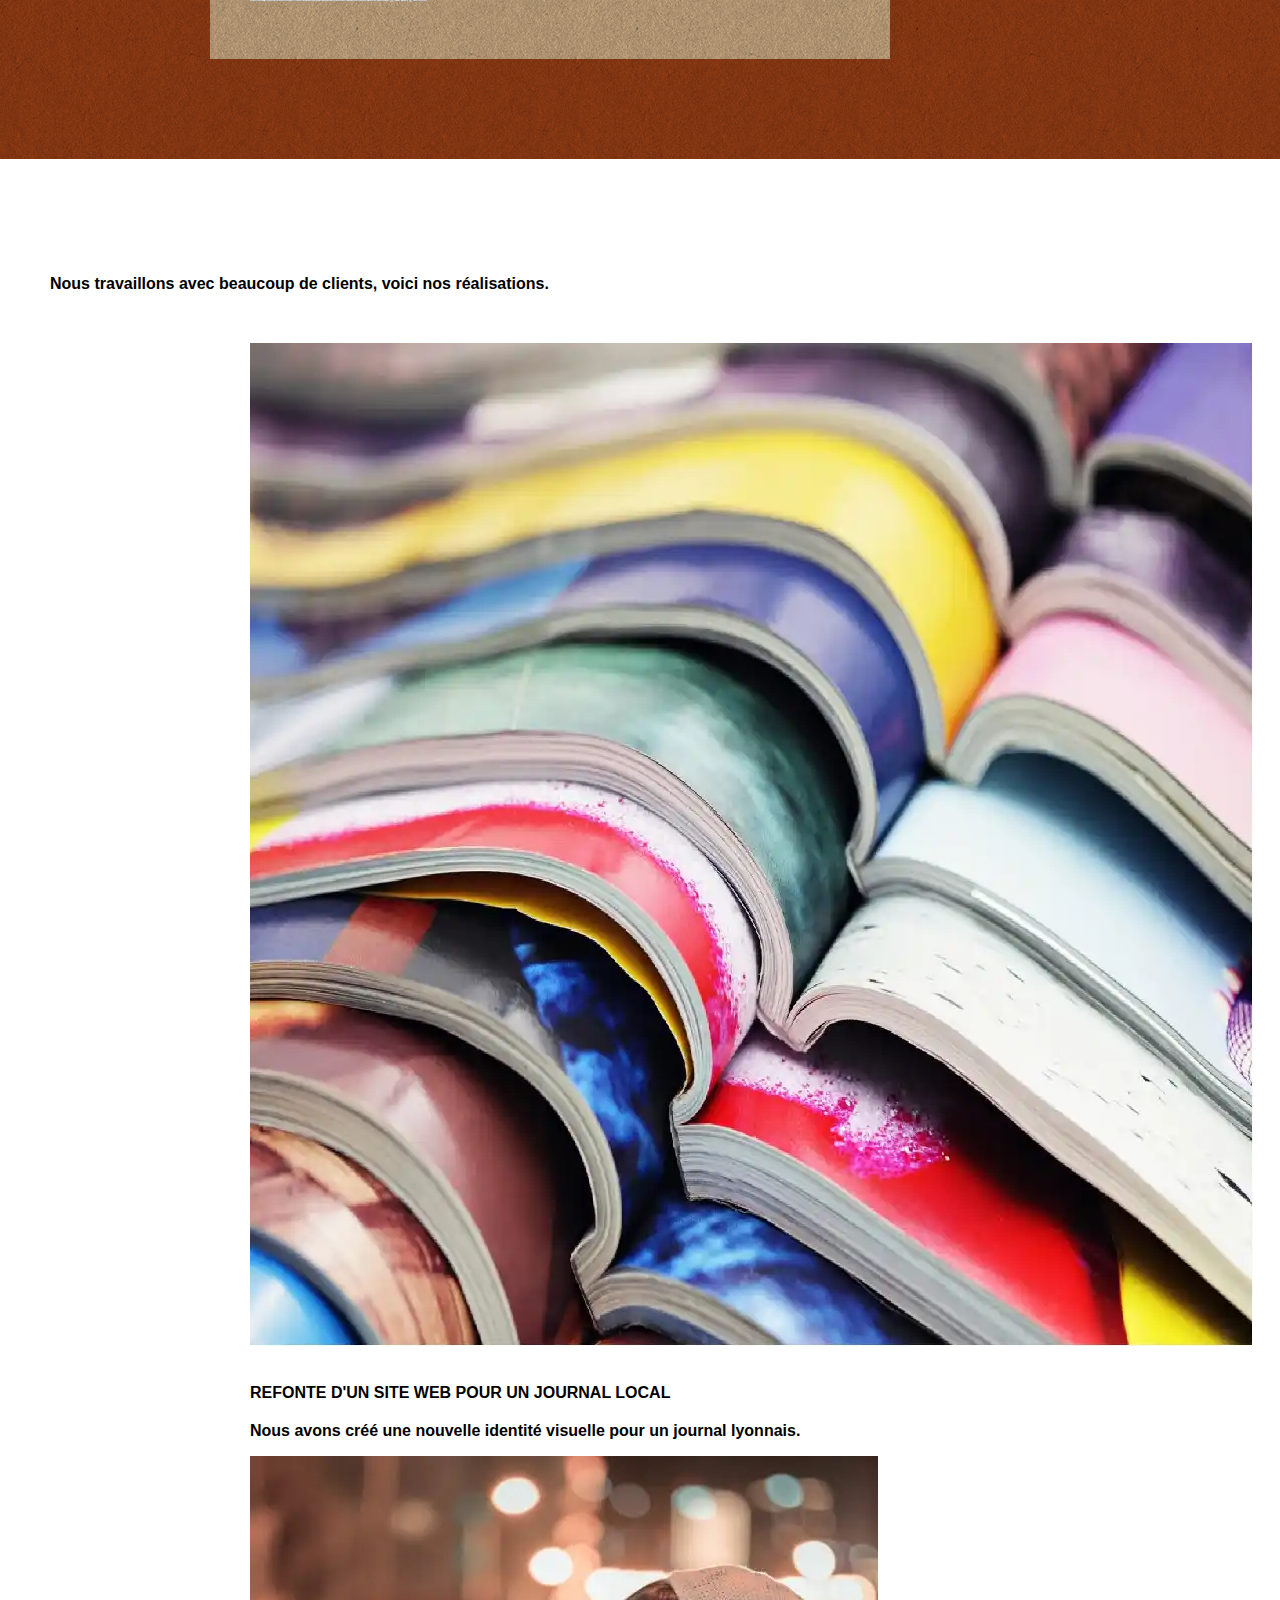
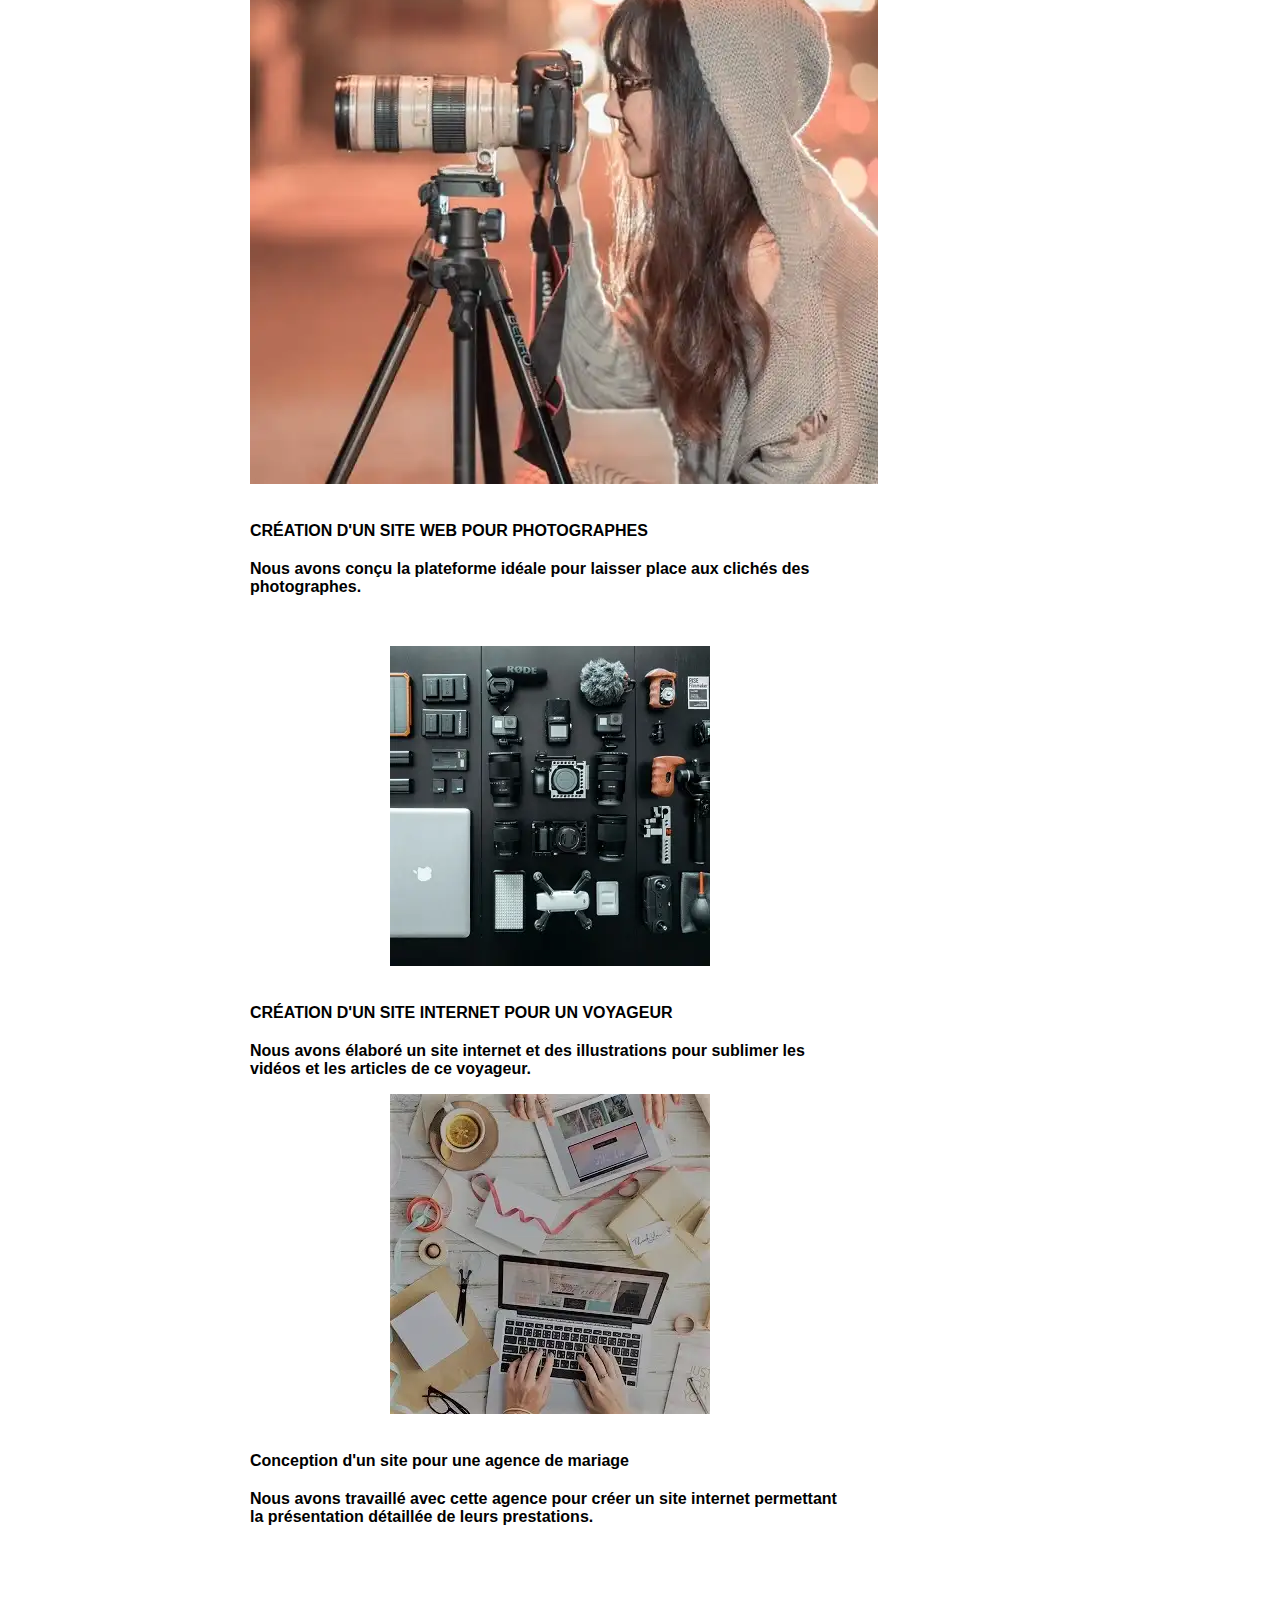
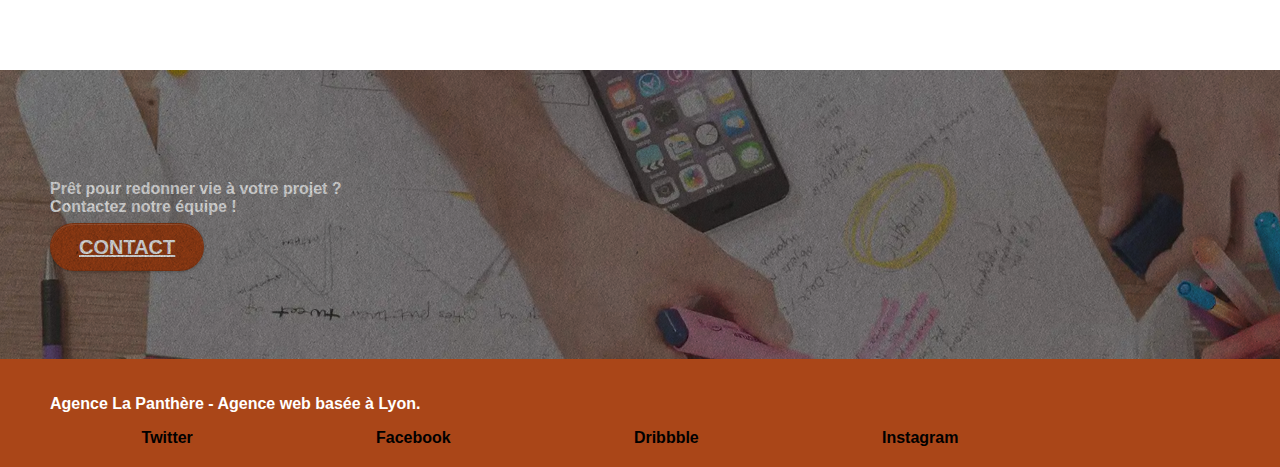
==== commit 44d6edc6: "correction fichier style.css padding-left ligne 877" ====
--- a/new/index.html
+++ b/new/index.html
@@ -10,14 +10,14 @@
 	<link rel="stylesheet" type="text/css" href="./css/bootstrap.css">
 	<link rel="stylesheet" type="text/css" href="./style.css">
 	<link rel="stylesheet" type="text/css" href="./css/font-awesome.css">
-	<link rel="stylesheet" type="text/css" href="./css/et-line.css">
-	
+	<link rel="stylesheet" type="text/css" disabled href="./css/et-line.css">
+
     
 	<script src="./js/jquery-2.1.0.js" defer></script>
 	<script src="./js/bootstrap.js" defer></script>
 	<script src="./js/blocs.js" defer></script>
 	<script src="./js/jquery.touchSwipe.js" defer></script>
-	<script src="./js/gmaps.js" defer></script>
+	
 
     <title>La Panthère - Agence de web design sur Lyon</title>
 
@@ -64,7 +64,7 @@
 			<div class="col-sm-12">
 				<img src="img/logo.webp" class="center-block image-resize-mode" width="100" alt="Agence La Panthère, agence web paris, création logo paris" />
 				<h1 class="text-center hero-bloc-text tc-white ">
-					La Panthère votre agence de web design sur Lyon 
+					La Panthère votre agence de web design spécialisé dans l'optimisation et le référencement SEO sur Lyon. 
 				</h1>
 				<div class="text-center">
 					<a href="page2.html" class="btn btn-lg btn-clean btn-rd cta-hero btn-atomic-tangerine" id="cta-hero">Contact</a>
@@ -186,9 +186,9 @@
 			</div>
 			<div class="col-sm-6">
 				<a href="#" data-lightbox="img/4.webp" data-gallery-id="gallery-1" data-caption="Conception d'un site pour une agence de mariage" data-frame="snapshot-lb"><img src="img/4.webp" class="img-responsive portfolio-thumb" alt="paris web design logo agence web meilleure agence, Création d'un site web pour agence de mariage" /></a>
-				<h3 class="mg-md text-center">
+				<p class="mg-md text-center">
 					Conception d'un site pour une agence de mariage
-				</h3>
+				</p>
 				<p class="text-center">
 					Nous avons travaillé avec cette agence pour créer un site internet permettant la présentation détaillée de leurs prestations.
 				</p>
@@ -202,9 +202,9 @@
 <div class="bloc bgc-dark-slate-blue bg-banniere d-bloc bloc-bg-texture texture-paper" id="bloc-5-cta">
 	<div class="container bloc-lg">
 		<div class="row">
-			<h3 class="mg-md text-center tc-white">
+			<p class="mg-md text-center tc-white">
 				Prêt pour redonner vie à votre projet ?<br>Contactez notre équipe !
-			</h3>
+			</p>
 			<div class="col-sm-12 text-center">
 				<a href="page2.html" class="btn btn-atomic-tangerine btn-clean btn-rd btn-lg cta-hero">Contact</a>
 			</div>
--- a/new/style.css
+++ b/new/style.css
@@ -273,6 +273,9 @@
 }
 
 .row-no-gutters {
+    display: flex;
+    justify-content: space-around;
+    align-items: center;
     margin-right: 0;
     margin-left: 0;
 }
@@ -435,7 +438,7 @@
     float: right;
 }
 
-.mg-md {
+.mg-md{
     margin-top: 10px;
     margin-bottom: 20px;
 }
@@ -638,7 +641,6 @@
     color: rgba(0, 0, 0, .5);
     background: none;
 }
-
 h1,
 h2,
 h3,
@@ -676,11 +678,16 @@
     margin: auto auto auto auto;
 }
 
+
 p {
-    font-size: 20px;
-    font-weight: 900;
-}
-
+    font-size: 16px;
+    font-weight: 600;
+}
+@media (max-width: 768px) {
+    p{ 
+        width: 100%;
+    }
+}
 .tight-width-whitespace {
     max-width: 600px;
     margin: auto auto auto auto;
@@ -701,21 +708,43 @@
 }
 
 .social {
-    max-width: 400px;
-    margin: auto auto auto auto;
-}
+    display: flex;
+    align-items: center;
+    margin: auto;
+    text-decoration: none;
+    color: #000000;
+  
+}
+
+@media (max-width: 767px) {
+    .social{ 
+        display: flex;
+        justify-content: space-around;
+        align-items: center;
+        flex-wrap: wrap;
+        width: 25%;
+    }
+}
+@media (min-width: 500px) and (max-width: 992px) {
+    .social{ 
+        display: flex;
+        justify-content: space-around;
+        flex-wrap: wrap;
+        align-items: center;
+        width: 100%;}
+}
+
+
 
 h2 {
-    font-size: 30px;
-    font-weight: 900;
+    font-size: 22px;
     line-height: 1.4em;
 }
 
 h3 {
     font-size: 16px;
     text-transform: uppercase;
-    font-weight: 700;
-    color: #333333!important;
+    color: black!important;
 }
 
 .med-width-whitespace {
@@ -739,7 +768,7 @@
 
 .white {
     color: #FFFFFF!important;
-    font-weight: 900;
+    font-weight: 600;
 }
 
 .portfolio-thumb {
@@ -756,7 +785,7 @@
 }
 
 .black-background {
-    background-color: rgba(107, 83, 21, 0.7);
+    background-color: rgba(252, 243, 201, 0.7);
     padding: 40px 40px 40px 40px;
 }
 
@@ -778,7 +807,8 @@
 }
 
 .tc-white {
-    color: #FFFFFF!important;
+    color: white!important;
+    font-weight: bold;
 }
 
 .btn-atomic-tangerine {
@@ -800,7 +830,7 @@
 }
 
 .ltc-atomic-tangerine {
-    color: #FFFFFF!important;
+    color: black!important;
 }
 
 .ltc-atomic-tangerine:hover {
@@ -851,13 +881,13 @@
     }
 }
 
-@media only screen and (min-device-width: 768px) and (max-device-width: 1024px) and (orientation: landscape) {
+@media only screen and (minwidth: 768px) and (max-width: 1024px) and (orientation: landscape) {
     .b-parallax {
         background-attachment: scroll;
     }
 }
 
-@media only screen and (min-device-width: 1024px) and (max-device-width: 1366px) and (-webkit-min-device-pixel-ratio: 1.5) {
+@media only screen and (min-width: 1024px) and (max-width: 1366px) and (-webkit-min-device-pixel-ratio: 1.5) {
     .b-parallax {
         background-attachment: scroll;
     }
@@ -876,8 +906,8 @@
         position: relative;
     }
     .bloc {
-        padding-left: constant(safe-area-inset-left);
-        padding-right: constant(safe-area-inset-right);
+        padding-left: 0;
+        padding-right: 0;
     }
     .bloc-group,
     .bloc-group .bloc {
@@ -887,8 +917,8 @@
     .bloc-fill-screen .fill-bloc-top-edge,
     .bloc-fill-screen .fill-bloc-bottom-edge {
         padding: 0 20px;
-        padding-left: constant(safe-area-inset-left);
-        padding-right: constant(safe-area-inset-right);
+        padding-left: 0;
+        padding-right: 0;
     }
 }
 
@@ -905,7 +935,6 @@
     h6,
     p,
     #disqus_thread {
-        font-size: 16px;
         padding-left: 10px!important;
         padding-right: 10px!important;
     }
